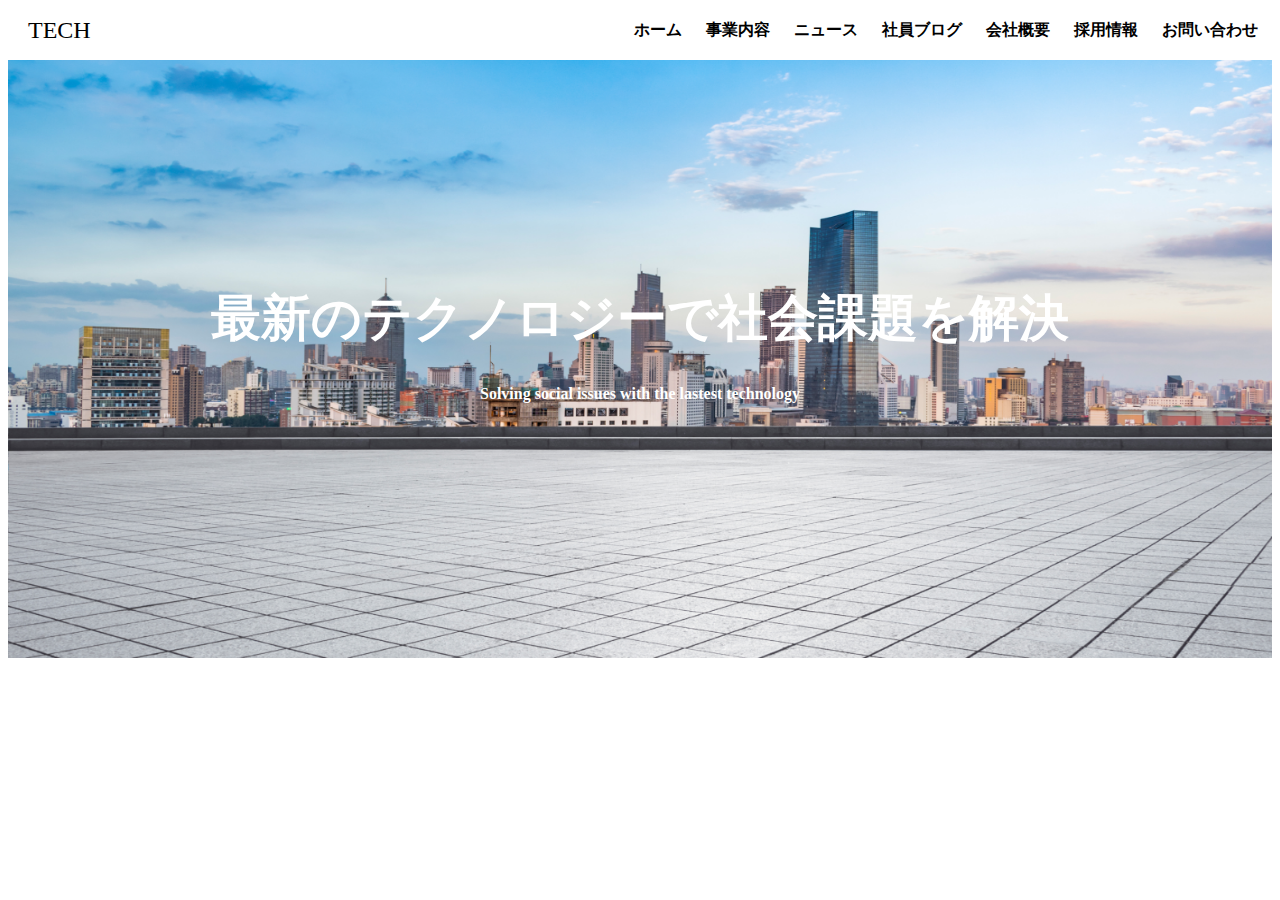
==== index.html @ 12549842 "first-commit" ====
<!DOCTYPE html>
<html lang="ja">
<head>
  <meta charset="UTF-8">
  <meta http-equiv="X-UA-Compatible" content="IE=edge">
  <meta name="viewport" content="width=device-width, initial-scale=1.0">
  <title>Teck_index</title>
  <link rel="stylesheet" href="css/reset.css">
  <link rel="stylesheet" href="css/index.css">
</head>


<body>
  <!-- ヘッダー -->
  <header class="header">
    <h2 class="header__title"><a href="#index.html">TECH</a></h2>
    <nav class="nav1" id="nav1">
      <ul>
        <li><a href="#index.html">
          ホーム</a></li>
        <li><a href="#service.html">
          事業内容</a></li>
        <li><a href="#news.html">
          ニュース</a></li>
        <li><a href="#blog.html">
          社員ブログ</a></li>
        <li><a href="#company.html">
          会社概要</a></li>
        <li><a href="#recruit.html">
          採用情報</a></li>
        <li><a href="#contact.html">
          お問い合わせ</a></li>
      </ul>
    </nav>
    <nav class="nav2" id="nav2">
      <ul>
        <li><a href="#index.html">
            ホーム</a></li>
        <li><a href="#service.html">
            事業内容</a></li>
        <li><a href="#news.html">
            ニュース</a></li>
        <li><a href="#blog.html">
            社員ブログ</a></li>
        <li><a href="#company.html">
            会社概要</a></li>
        <li><a href="#recruit.html">
            採用情報</a></li>
        <li><a href="#contact.html">
            お問い合わせ</a></li>
    </nav>
    
    <div class="menu" id="menu">
      <span class="menu__line--top"></span>
      <span class="menu__line--middle"></span>
      <span class="menu__line--bottom"></span>
    </div>
  </header>


  <!-- メイン -->
  <main>
    <!-- タイトル -->
    <div class="index__ttl">
      <div class="index__ttl-img">
        <img src="img_test2/mv.png" alt="">
      </div>
      <div class="index__ttl-txt">
        <h1 class="index__ttl-ttl">
          最新のテクノロジーで社会課題を解決
        </h1>
        <p class="index__ttl-sub">
          Solving social issues with the lastest technology
        </p>
      </div>
    </div>
  </main>
  <script src="js/main.js"></script>
</body>
</html>
---- css/index.css ----
/* ヘッダー */
.header {
  top: 0;
  width: 100%;
  height: 40px;
  position: relative;
  position: fixed;
  background-color: white;
  display: flex;
  justify-content: space-between;
  align-items: center;
  padding: 10px 20px;
  z-index: 100;
}
.header__title {
  font-weight: normal;
}
.header__title a {
  text-decoration: none;
  color: black;
}
.nav1 {
  margin: 0 0 0 auto;
  padding-right: 50px;
}
.nav1 ul {
  list-style: none;
}
.nav1 li {
  display: inline-block;
  margin-left: 20px;
  font-weight: bold;
}
.nav1 a {
  text-decoration: none;
  color: black;
}

.nav2 a {
  text-decoration: none;
  color: blue;
}
.nav2 ul {
  padding-top: 80px;
}
.nav2 ul li {
  list-style-type: none;
  margin-top: 50px;
}
.menu {
  display: inline-block;
  width: 36px;
  height: 32px;
  cursor: pointer;
  position: relative;
  right: 50px;
}
.nav2 {
  top: 0;
  position: absolute;
  height: 100vh;
  width: 100%;
  left: -100%;
  background-color: white;
  transition: 2s;
  margin: 0 auto;
  z-index: 50;
}
.menu__line--top,.menu__line--middle,.menu__line--bottom {
  display: inline-block;
  width: 100%;
  height: 4px;
  background-color: #000;
  position: absolute;
  transition: 1s;
}
.menu__line--top {
  top: 0;
}
.menu__line--middle {
  top: 14px;
}
.menu__line--bottom {
  bottom: 0;
}
.menu.open span:nth-of-type(1) {
  top: 14px;
  transform: rotate(45deg);
}
.menu.open span:nth-of-type(2) {
  opacity: 0;
}
.menu.open span:nth-of-type(3) {
  top: 14px;
  transform: rotate(-45deg);
}
.nav2 {
  display: none;
}
.menu {
  display: none;
}
.in {
  transform: translateX(100%);
}
@media screen and (max-width: 768px) {
  .nav1 {
    display: none;
  }
  .nav2 {
    display: block;
  }
  .menu {
    display: block;
  }
}


.index__ttl {
  position: relative;
}
.index__ttl-img img {
  width: 100%;
  height: 650px;
}
.index__ttl-txt {
  position: absolute;
  top: 50%;
  left: 50%;
  transform: translate(-50%, -50%);
  color: white;
  text-align: center;
}
.index__ttl-ttl {
  white-space: nowrap;
  font-size: 50px;
}
@media screen and (max-width: 768px) {
  .index__ttl-ttl {
    white-space: normal;
  }
}
.index__ttl-sub {
  font-weight: bold;
}
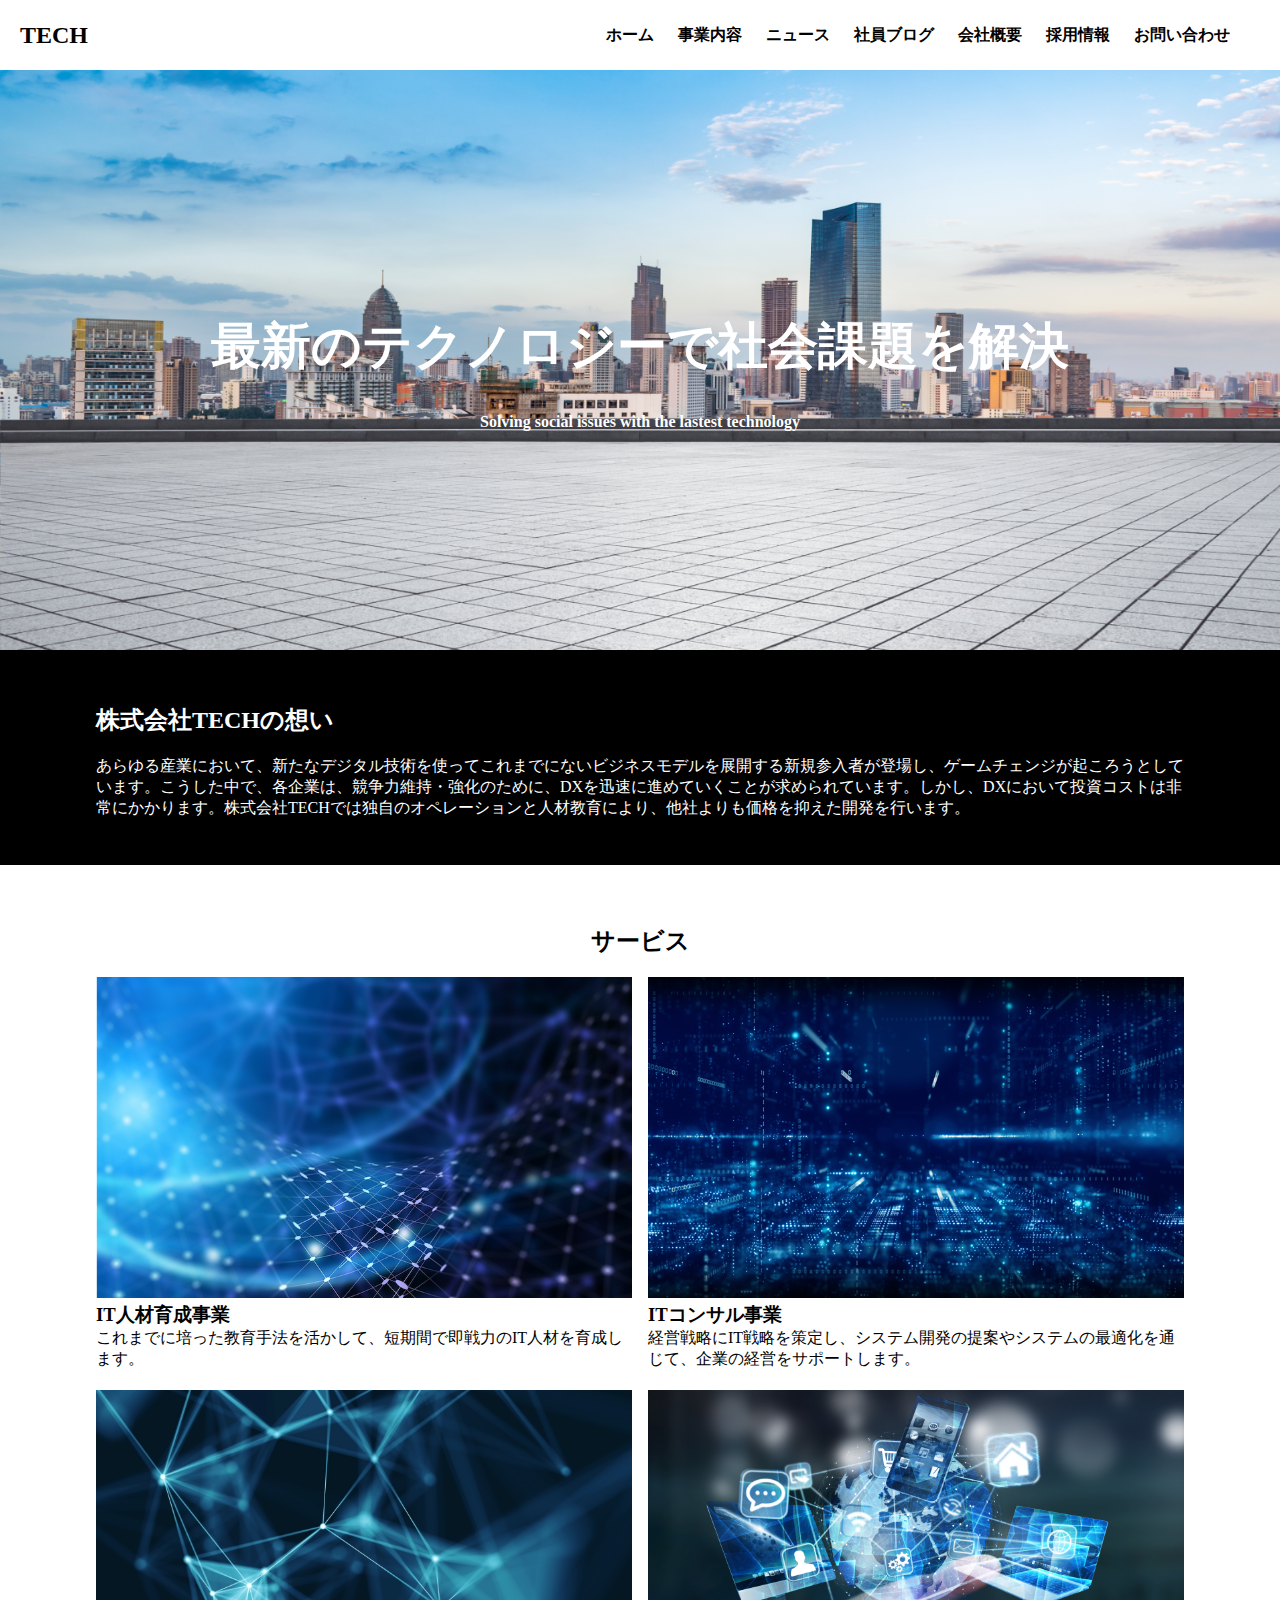
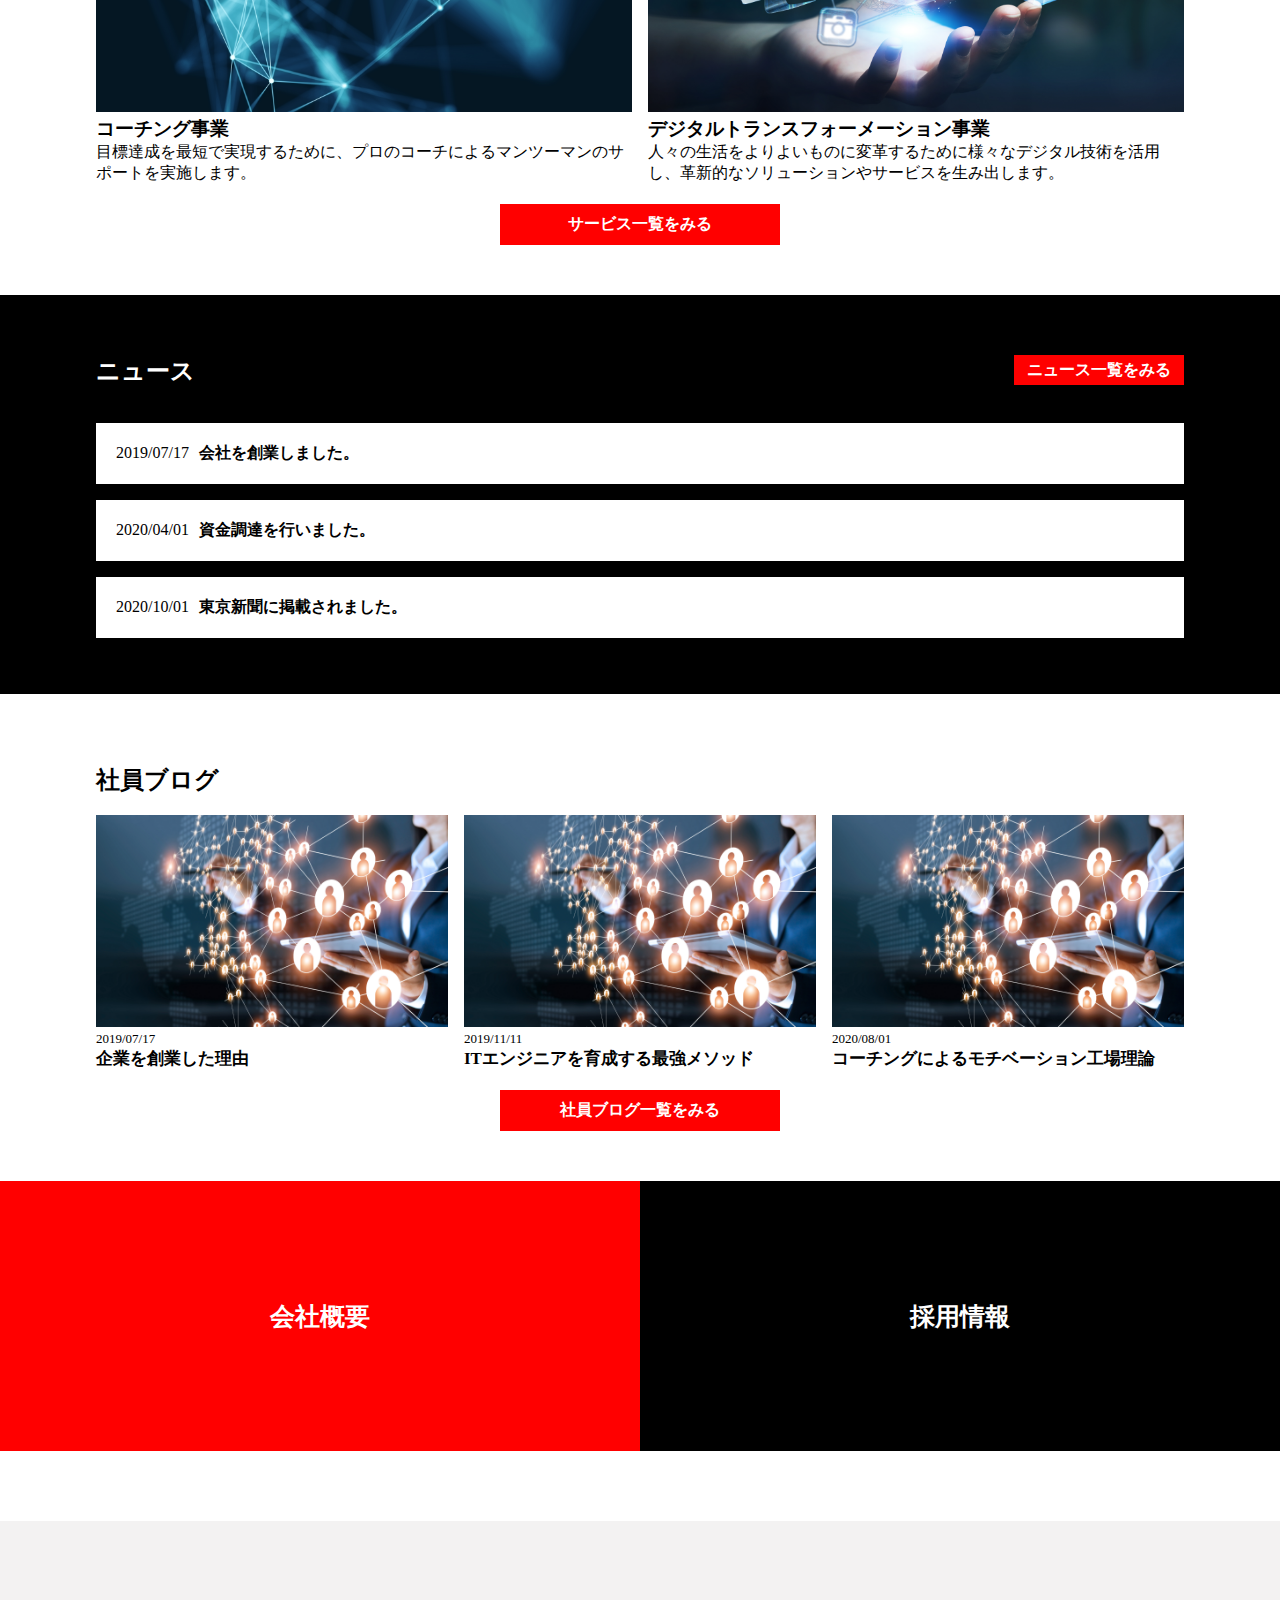
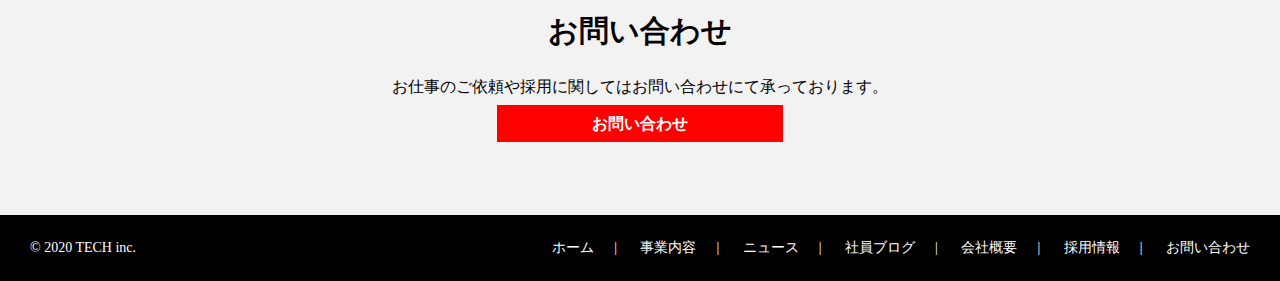
==== commit a41fb974: "commit" ====
--- a/index.html
+++ b/index.html
@@ -4,7 +4,7 @@
   <meta charset="UTF-8">
   <meta http-equiv="X-UA-Compatible" content="IE=edge">
   <meta name="viewport" content="width=device-width, initial-scale=1.0">
-  <title>Teck_index</title>
+  <title>TECH_home</title>
   <link rel="stylesheet" href="css/reset.css">
   <link rel="stylesheet" href="css/index.css">
 </head>
@@ -13,43 +13,43 @@
 <body>
   <!-- ヘッダー -->
   <header class="header">
-    <h2 class="header__title"><a href="#index.html">TECH</a></h2>
+    <h2 class="header__title"><a href="index.html">TECH</a></h2>
     <nav class="nav1" id="nav1">
       <ul>
-        <li><a href="#index.html">
+        <li><a href="index.html">
           ホーム</a></li>
-        <li><a href="#service.html">
+        <li><a href="service.html">
           事業内容</a></li>
-        <li><a href="#news.html">
+        <li><a href="news.html">
           ニュース</a></li>
-        <li><a href="#blog.html">
+        <li><a href="blog.html">
           社員ブログ</a></li>
-        <li><a href="#company.html">
+        <li><a href="company.html">
           会社概要</a></li>
-        <li><a href="#recruit.html">
+        <li><a href="recruit.html">
           採用情報</a></li>
-        <li><a href="#contact.html">
+        <li><a href="contact.html">
           お問い合わせ</a></li>
       </ul>
     </nav>
     <nav class="nav2" id="nav2">
       <ul>
-        <li><a href="#index.html">
+        <li><a href="index.html">
             ホーム</a></li>
-        <li><a href="#service.html">
+        <li><a href="service.html">
             事業内容</a></li>
-        <li><a href="#news.html">
+        <li><a href="news.html">
             ニュース</a></li>
-        <li><a href="#blog.html">
+        <li><a href="blog.html">
             社員ブログ</a></li>
-        <li><a href="#company.html">
+        <li><a href="company.html">
             会社概要</a></li>
-        <li><a href="#recruit.html">
+        <li><a href="recruit.html">
             採用情報</a></li>
-        <li><a href="#contact.html">
+        <li><a href="contact.html">
             お問い合わせ</a></li>
     </nav>
-    
+
     <div class="menu" id="menu">
       <span class="menu__line--top"></span>
       <span class="menu__line--middle"></span>
@@ -73,8 +73,141 @@
           Solving social issues with the lastest technology
         </p>
       </div>
+      <div class="index__ttl-content">
+        <h2 class="content-ttl">
+          株式会社TECHの想い
+        </h2>
+        <p class="content-txt">
+          あらゆる産業において、新たなデジタル技術を使ってこれまでにないビジネスモデルを展開する新規参入者が登場し、ゲームチェンジが起ころうとしています。こうした中で、各企業は、競争力維持・強化のために、DXを迅速に進めていくことが求められています。しかし、DXにおいて投資コストは非常にかかります。株式会社TECHでは独自のオペレーションと人材教育により、他社よりも価格を抑えた開発を行います。
+        </p>
+      </div>
+    </div>
+
+
+    <!-- サービス -->
+    <div class="service">
+      <div class="service__ttl">
+        <h2>サービス</h2>
+      </div>
+      <div class="service__items">
+        <div class="service__item">
+          <img src="img_test2/service1.png" alt="">
+          <div class="service__txt">
+            <h3>IT人材育成事業</h3>
+            <p>これまでに培った教育手法を活かして、短期間で即戦力のIT人材を育成します。</p>
+          </div>
+        </div>
+        <div class="service__item">
+          <img src="img_test2/service2.png" alt="">
+          <div class="service__txt">
+            <h3>コーチング事業</h3>
+            <p>目標達成を最短で実現するために、プロのコーチによるマンツーマンのサポートを実施します。</p>
+          </div>
+        </div>
+        <div class="service__item">
+          <img src="img_test2/service3.png" alt="">
+          <div class="service__txt">
+            <h3>ITコンサル事業</h3>
+            <p>経営戦略にIT戦略を策定し、システム開発の提案やシステムの最適化を通じて、企業の経営をサポートします。</p>
+          </div>
+        </div>
+        <div class="service__item">
+          <img src="img_test2/service4.png" alt="">
+          <div class="service__txt">
+            <h3>デジタルトランスフォーメーション事業</h3>
+            <p>人々の生活をよりよいものに変革するために様々なデジタル技術を活用し、革新的なソリューションやサービスを生み出します。</p>
+          </div>
+        </div>
+      </div>
+      <div class="service__btn">
+        <a href="service.html">サービス一覧をみる</a>
+      </div>
+    </div>
+
+
+    <!-- ニュース -->
+    <div class="news">
+      <div class="news__width">
+        <div class="news__ttl">
+          <h2>
+            ニュース
+          </h2>
+          <div class="news__btn">
+            <a href="news.html">ニュース一覧をみる</a>
+          </div>
+        </div>
+        <div class="news__content">
+          <p>2019/07/17<span>会社を創業しました。</span></p>
+          <p>2020/04/01<span>資金調達を行いました。</span></p>
+          <p>2020/10/01<span>東京新聞に掲載されました。</span></p>
+        </div>
+      </div>
+    </div>
+
+
+    <!-- ブログ -->
+    <div class="blog">
+      <div class="blog__ttl">
+        <h2>
+          社員ブログ
+        </h2>
+      </div>
+      <div class="blog__items">
+        <div class="blog__item">
+          <img src="img_test2/blog.png" alt="">
+          <p>2019/07/17</p>
+          <h3>企業を創業した理由</h3>
+        </div>
+        <div class="blog__item">
+          <img src="img_test2/blog.png" alt="">
+          <p>2019/11/11</p>
+          <h3>ITエンジニアを育成する最強メソッド</h3>
+        </div>
+        <div class="blog__item">
+          <img src="img_test2/blog.png" alt="">
+          <p>2020/08/01</p>
+          <h3>コーチングによるモチベーション工場理論</h3>
+        </div>
+      </div>
+      <div class="blog__btn">
+        <a href="blog.html">社員ブログ一覧をみる</a>
+      </div>
+    </div>
+    <div class="company_recruit">
+      <a href="company.html" class="company"><span>会社概要</span></a>
+      <a href="recruit.html" class="recruit"><span>採用情報</span></a>
+    </div>
+    
+
+    <!-- お問い合わせ -->
+    <div class="contact">
+      <div class="contact__width">
+        <div class="contact__txt">
+          <h2>お問い合わせ</h2>
+          <p>お仕事のご依頼や採用に関してはお問い合わせにて承っております。</p>
+        </div>
+        <div class="contact__btn">
+          <a href="contact.html">お問い合わせ</a>
+        </div>
+      </div>
     </div>
   </main>
+  <footer class="footer">
+    <p class="copy-right">
+      &copy; 2020 TECH inc.
+    </p>
+    <nav class="footer__nav">
+      <ul>
+        <li><a href="index.html">ホーム</a><span>|</span></li>
+        <li><a href="service.html">事業内容</a><span>|</span></li>
+        <li><a href="news.html">ニュース</a><span>|</span></li>
+        <li><a href="blog.html">社員ブログ</a><span>|</span></li>
+        <li><a href="company.html">会社概要</a><span>|</span></li>
+        <li><a href="recruit.html">採用情報</a><span>|</span></li>
+        <li><a href="contact.html">お問い合わせ</a></li>
+      </ul>
+    </nav>
+  </footer>
   <script src="js/main.js"></script>
 </body>
 </html>--- a/css/index.css
+++ b/css/index.css
@@ -9,15 +9,20 @@
   display: flex;
   justify-content: space-between;
   align-items: center;
-  padding: 10px 20px;
   z-index: 100;
+  padding: 15px 0;
 }
 .header__title {
-  font-weight: normal;
+  font-weight: bold;
+  margin-left: 20px;
 }
 .header__title a {
   text-decoration: none;
   color: black;
+  transition: 0.3s;
+}
+.header__title a:hover {
+  color: rgb(63, 62, 62);
 }
 .nav1 {
   margin: 0 0 0 auto;
@@ -28,12 +33,16 @@
 }
 .nav1 li {
   display: inline-block;
+  font-weight: bold;
   margin-left: 20px;
-  font-weight: bold;
 }
 .nav1 a {
   text-decoration: none;
   color: black;
+  transition: 0.3s;
+}
+.nav1 a:hover {
+  color: rgb(63, 62, 62);
 }
 
 .nav2 a {
@@ -53,7 +62,7 @@
   height: 32px;
   cursor: pointer;
   position: relative;
-  right: 50px;
+  right: 40px;
 }
 .nav2 {
   top: 0;
@@ -63,8 +72,7 @@
   left: -100%;
   background-color: white;
   transition: 2s;
-  margin: 0 auto;
-  z-index: 50;
+  text-align: center;
 }
 .menu__line--top,.menu__line--middle,.menu__line--bottom {
   display: inline-block;
@@ -108,7 +116,7 @@
     display: none;
   }
   .nav2 {
-    display: block;
+    display: inline-block;
   }
   .menu {
     display: block;
@@ -116,30 +124,351 @@
 }
 
 
+/* タイトル */
+body {
+  margin: 0;
+  font-family: "Yu Gothic";
+}
 .index__ttl {
   position: relative;
+  margin: 0;
+  background-color: #000;
 }
 .index__ttl-img img {
   width: 100%;
   height: 650px;
 }
 .index__ttl-txt {
+  position: absolute;
+  top: 42%;
+  left: 50%;
+  transform: translate(-50%, -50%);
+  color: white;
+}
+.index__ttl-ttl {
+  white-space: nowrap;
+  font-size: 50px;
+}
+.index__ttl-sub {
+  text-align: center;
+  font-weight: bold;
+}
+@media screen and (max-width: 768px) {
+  .index__ttl-ttl {
+    white-space: normal;
+  }
+  .index__ttl-txt {
+    width: 75%;
+  }
+}
+@media screen and (max-width: 480px) {
+  .index__ttl-ttl {
+    font-size: 40px;
+    text-align: center;
+  }
+  .index__ttl-txt {
+    top: 30%;
+  }
+}
+.index__ttl-content {
+  color: white;
+  background-color: #000;
+  width: 85%;
+  margin: 0 auto;
+  padding: 30px 0;
+}
+
+
+/* サービス */
+.service {
+  width: 85%;
+  margin: 0 auto;
+  padding-top: 40px;
+  padding-bottom: 50px;
+}
+.service__ttl {
+  text-align: center;
+}
+.service__items {
+  column-count: 2;
+}
+.service__item {
+  break-inside: avoid;
+}
+@media screen and (max-width: 768px) {
+  .service__items {
+    column-count: 1;
+  }
+}
+.service__item img {
+  width: 100%;
+}
+.service__item h3 {
+  margin: 0;
+}
+.service__item p {
+  margin-top: 0;
+  margin-bottom: 0;
+  padding-bottom: 20px;
+}
+.service__btn a {
+  display: block;
+  text-decoration: none;
+  color: white;
+  font-weight: bold;
+  cursor: pointer;
+  text-align: center;
+  background-color: red;
+  display: block;
+  width: 280px;
+  margin: 0 auto 0;
+  padding: 10px 0;
+  cursor: pointer;
+  transition: 0.3s;
+}
+.service__btn a:hover {
+  background: rgb(250, 77, 77);
+}
+
+
+/* ニュース */
+.news {
+  background-color: #000;
+  padding: 40px 0;
+}
+.news__width {
+  width: 85%;
+  margin: 0 auto;
+}
+.news__ttl {
+  display: flex;
+  justify-content: space-between;
+  color: white;
+}
+.news__btn a {
+  display: block;
+  text-decoration: none;
+  color: inherit;
+  font-weight: bold;
+  background-color: red;
+  text-align: center;
+  height: 20px;
+  margin-top: 20px;
+  width: 170px;
+  padding: 5px 0;
+  cursor: pointer;
+  transition: 0.3s;
+}
+.news__btn a:hover {
+  background: rgb(250, 77, 77);
+}
+.news__content p {
+  background-color: white;
+  padding: 20px;
+}
+@media screen and (max-width: 768px) {
+  .news__content p {
+    padding: 10px;
+  }
+}
+@media screen and (max-width: 480px) {
+  .news___content span {
+    font-size: 5px;
+  }
+}
+.news__content p:not(:last-child) {
+  margin-bottom: 10px;
+}
+.news__content span {
+  font-weight: bold;
+  margin-left: 10px;
+}
+
+
+/* ブログ */
+.blog {
+  width: 85%;
+  margin: 0 auto;
+  padding-top: 50px;
+  padding-bottom: 50px;
+}
+.blog__items {
+  column-count: 3;
+}
+@media screen and (max-width: 768px) {
+  .blog__items {
+    column-count: 1;
+  }
+}
+.blog__item {
+  break-inside: avoid;
+}
+.blog__item img {
+  width: 100%;
+}
+.blog__item p {
+  font-size: 13px;
+  margin: 0;
+}
+.blog__item h3 {
+  font-size: 17px;
+  margin: 0;
+}
+.blog__btn a {
+  display: block;
+  text-decoration: none;
+  color: white;
+  font-weight: bold;
+  background-color: red;
+  width: 280px;
+  margin: 0 auto 0;
+  text-align: center;
+  padding: 10px 0;
+  cursor: pointer;
+  margin-top: 20px;
+  transition: 0.3s;
+}
+.blog__btn a:hover {
+  background: rgb(250, 77, 77);
+}
+
+
+/* 会社概要・採用情報 */
+.company_recruit {
+  width: 100%;
+  color: white;
+  height: 30vh;
+  display: flex;
+  align-items: center;
+  margin-bottom: 70px;
+}
+.company_recruit a {
+  color: white;
+  text-align: center;
+  font-size: 25px;
+  font-weight: bold;
+}
+.company {
+  position: relative;
+  text-decoration: none;
+  background-color: red;
+  background-size: cover;
+  width: 100%;
+  height: 100%;
+  transition: 0.3s;
+}
+.company:hover {
+  background: rgb(250, 77, 77);
+}
+.company span {
   position: absolute;
   top: 50%;
   left: 50%;
   transform: translate(-50%, -50%);
-  color: white;
-  text-align: center;
-}
-.index__ttl-ttl {
-  white-space: nowrap;
-  font-size: 50px;
-}
-@media screen and (max-width: 768px) {
-  .index__ttl-ttl {
-    white-space: normal;
-  }
-}
-.index__ttl-sub {
-  font-weight: bold;
+}
+.recruit {
+  position: relative;
+  text-decoration: none;
+  background-color: #000;
+  background-size: cover;
+  width: 100%;
+  height: 100%;
+  transition: 0.3s;
+}
+.recruit:hover {
+  background-color: rgb(58, 57, 57);
+}
+.recruit span {
+  position: absolute;
+  top: 50%;
+  left: 50%;
+  transform: translate(-50%, -50%);
+}
+
+
+
+/* お問い合わせ */
+.contact {
+  background-color: rgb(243, 242, 242);
+  text-align: center;
+  padding-bottom: 80px;
+}
+.contact__txt h2 {
+  padding-top: 90px;
+  font-weight: bold;
+  font-size: 30px;
+}
+.contact__btn a {
+  text-decoration: none;
+  color: white;
+  background-color: red;
+  font-weight: bold;
+  width: 280px;
+  padding: 10px 95px;
+  transition: 0.3s;
+}
+.contact__btn a:hover {
+  background: rgb(250, 77, 77);
+}
+
+
+
+/* フッター */
+.footer {
+  background-color: #000;
+  color: white;
+  display: flex;
+  justify-content: space-between;
+  align-items: center;
+  padding: 10px 30px;
+  font-size: 14px;
+}
+.footer__nav ul {
+  list-style-type: none;
+}
+.footer__nav li {
+  display: inline-block;
+}
+.footer__nav li:not(:last-child) {
+  margin-right: 20px;
+}
+.footer__nav li span {
+  margin-left: 20px;
+}
+.footer__nav li a {
+  text-decoration: none;
+  color: inherit;
+  transition: 0.2s;
+}
+.footer__nav li a:hover {
+  color: rgb(156, 156, 156);
+}
+@media screen and (max-width: 768px) {
+  .footer {
+    padding: 10px 100px;
+  }
+  .footer__nav li {
+    display: block;
+    text-align: center;
+  }
+  .footer__nav li:not(:last-child) {
+    margin-bottom: 10px;
+    margin-left: 20px;
+  }
+  .footer__nav li span {
+    display: none;
+  }
+}
+@media screen and (max-width: 480px) {
+  .footer {
+    text-align: center;
+    display: block;
+  }
+  .footer__nav li {
+    padding-right: 25px;
+  }
+  .footer__nav li:not(:last-child) {
+    margin-bottom: 10px;
+    margin-left: 20px;
+  }
 }